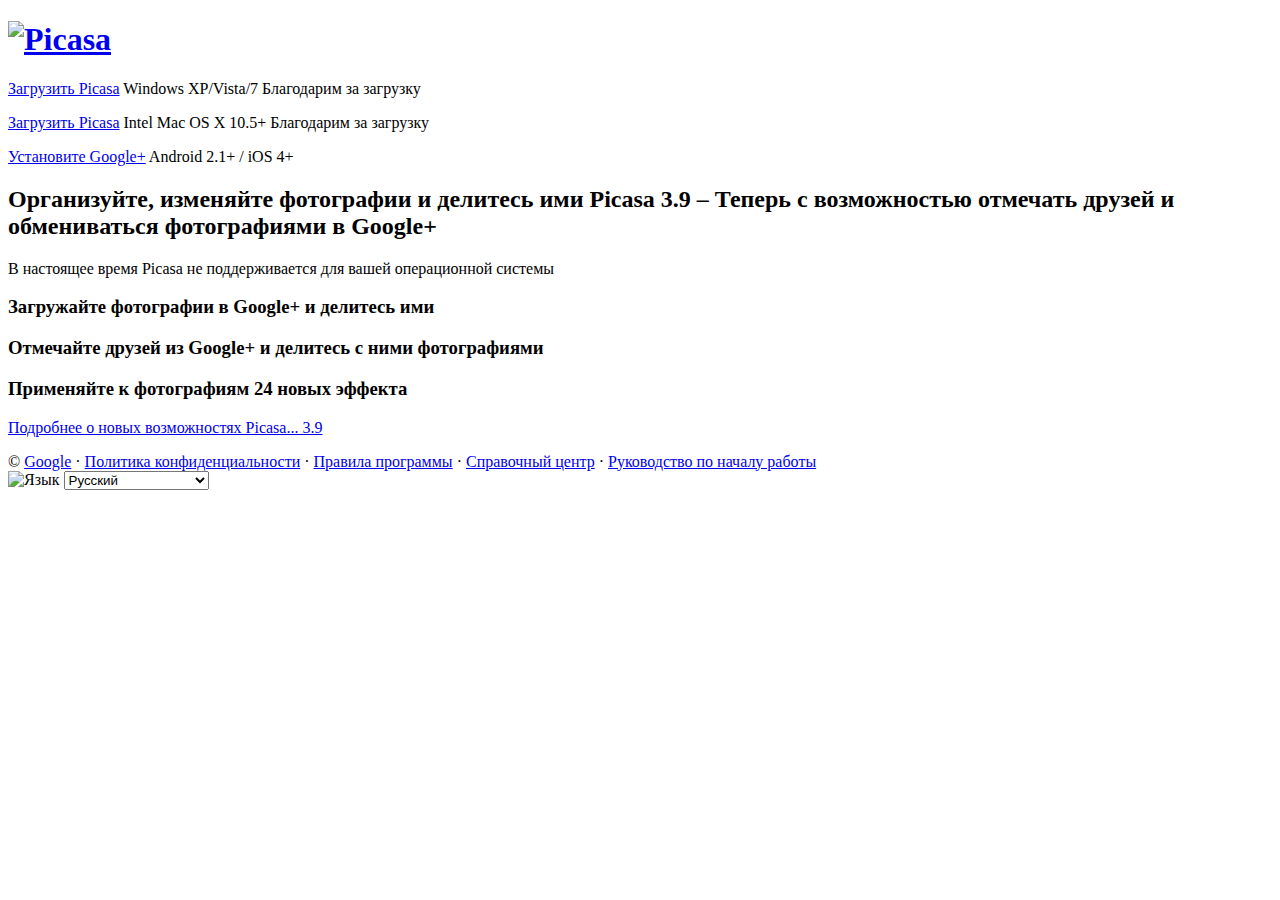
==== picasa/index.html @ 23ef6171 "Add files via upload" ====
<!DOCTYPE html>
<html class="google-js" lang="ru">

<head>
    <script>
        with (document.documentElement) { className = className.replace(/\bgoogle\b/, 'google-js') }
    </script>
    <meta charset="utf-8">
    <meta name="viewport" content="initial-scale=1, minimum-scale=1, width=device-width">
    <meta name="description"
        content="Picasa 3.9: – Теперь с возможностью отмечать друзей и обмениваться фотографиями в Google+">
    <title>Picasa</title>
    <link rel="stylesheet"
        href="http://web.archive.org/web/20120601013918cs_/http://fonts.googleapis.com/css?family=Open+Sans:300,400,600,700&amp;subset=latin,cyrillic">
    <link rel="stylesheet" href="https://web.archive.org/web/20120601013918cs_/http://picasa.google.com/intl/ru/default.css">
    <script src="http://web.archive.org/web/20120601013918js_/http://www.google.com/js/gweb/analytics/autotrack.js">
    </script>
    <script>
        window.scrollTo(0, 1); // hide address bar
        new gweb.analytics.AutoTrack({ profile: 'UA-3737627-1' });
    </script>
    <script src="http://web.archive.org/web/20120601013918js_/http://www.google.com/js/gweb/core.js">
    </script>
    <script>
        function downloading() {
            gweb.dom.classes.add(document.body, 'downloading')
        }
    </script>
</head>

<body class="index windows downloading">
    <h1><a href="https://web.archive.org/web/20120601013918/http://picasa.google.com/intl/ru/"><img
                src="https://web.archive.org/web/20120601013918im_/http://picasa.google.com/intl/ru/images/logo_picasa_large.png"
                alt="Picasa"></a></h1>
    <div class="header">
        <p class="download windows"><a
                href="../dl/picasa39-setup.exe"
                onclick="downloading();">Загрузить Picasa</a> <span>Windows XP/Vista/7</span> <span
                class="downloading">Благодарим за загрузку</span></p>
        <p class="download mac"><a
                href="https://web.archive.org/web/20120601013918/http://dl.google.com/photos/picasamac39.dmg"
                onclick="downloading();">Загрузить Picasa</a> <span>Intel Mac OS X 10.5+</span> <span
                class="downloading">Благодарим за загрузку</span></p>
        <p class="download mobile"><a
                href="https://web.archive.org/web/20120601013918/http://m.google.com/plus">Установите Google+</a>
            <span>Android 2.1+ / iOS 4+</span></p>
        <h2>Организуйте, изменяйте фотографии и делитесь ими <span>Picasa 3.9&nbsp;–&nbsp;Теперь с возможностью отмечать
                друзей и обмениваться фотографиями в Google+</span></h2>
        <p class="unsupported">В настоящее время Picasa не поддерживается для вашей операционной системы</p>
    </div>
    <!--header-->
    <div class="section circles"><span><span></span></span>
        <h3>Загружайте фотографии в Google+ и делитесь ими</h3>
    </div>
    <!--section-->
    <div class="section name"><span><span></span></span>
        <h3>Отмечайте друзей из Google+ и делитесь с ними фотографиями</h3>
    </div>
    <!--section-->
    <div class="section edit"><span><span></span></span>
        <h3>Применяйте к фотографиям 24 новых эффекта</h3>
    </div>
    <!--section-->
    <p class="more"><a
            href="http://web.archive.org/web/20120601013918/http://support.google.com/picasa/bin/answer.py?hl=ru&amp;answer=93773">Подробнее
            о новых возможностях Picasa...&nbsp;3.9</a></p>
    <div id="about">© <a href="../">Google</a>&nbsp;· <a
            href="http://web.archive.org/web/20120601013918/http://www.google.com/intl/ru/policies/privacy/">Политика
            конфиденциальности</a>&nbsp;· <a href="policy.html">Правила программы</a>&nbsp;· <a
            href="http://web.archive.org/web/20120601013918/http://picasa.google.com/support/?hl=ru">Справочный
            центр</a>&nbsp;· <a
            href="http://web.archive.org/web/20120601013918/http://support.google.com/picasa/bin/answer.py?hl=ru&amp;answer=157000">Руководство
            по началу работы</a>
        <script>
            function g_setlang() {
                var lang = document.getElementById('lang').value;
                var arFileUrl = location.pathname.split('/');
                var fileUrl = arFileUrl[arFileUrl.length - 1];
                location.pathname = '/intl/' + lang + '/' + fileUrl;
            }
        </script>
        <form id="language" action="." method="post"><label for="lang"><img
                    src="https://web.archive.org/web/20120601013918im_/http://picasa.google.com/intl/ru/images/icon_language.png"
                    alt="Язык"></label> <select id="lang" name="lang" onchange="g_setlang()">

                <option value="en">English</option>

                <option value="id">Bahasa Indonesia</option>

                <option value="ca">Català</option>

                <option value="da">Dansk</option>

                <option value="de">Deutsch</option>

                <option value="es">Español</option>

                <option value="tl">Filipino</option>

                <option value="fr">Français</option>

                <option value="hr">Hrvatski</option>

                <option value="it">Italiano</option>

                <option value="lv">Latviešu</option>

                <option value="lt">Lietuvių</option>

                <option value="hu">Magyar</option>

                <option value="nl">Nederlands</option>

                <option value="no">Norsk</option>

                <option value="pl">Polski</option>

                <option value="pt-BR">Português (Brasil)</option>

                <option value="pt-PT">Português (Portugal)</option>

                <option value="ro">Română</option>

                <option value="sk">Slovenský</option>

                <option value="sl">Slovenščina</option>

                <option value="fi">Suomi</option>

                <option value="sv">Svenska</option>

                <option value="vi">Tiếng Việt</option>

                <option value="tr">Türkçe</option>

                <option value="hi">हिन्दी</option>

                <option value="th">ไทย</option>

                <option value="cs">Čeština</option>

                <option value="zh-CN">中文 (中国)</option>

                <option value="zh-TW">中文 (台湾)</option>

                <option value="ja">日本語</option>

                <option value="ko">한국어</option>

                <option value="el">Ελληνικά</option>

                <option value="sr">Српски</option>

                <option value="bg">Български</option>

                <option value="ru" selected="">Русский</option>

                <option value="uk">Українська</option>

                <option value="ar">العربية</option>

                <option value="iw">עברית</option>

            </select></form>
    </div>
    <script>
        if (gweb.userAgent.MAC) {
            gweb.dom.classes.add(document.body, 'mac')
        } else if (gweb.userAgent.WINDOWS) {
            gweb.dom.classes.add(document.body, 'windows')
        } else if (gweb.userAgent.product.ANDROID || gweb.userAgent.product.IPHONE) {
            gweb.dom.classes.add(document.body, 'mobile')
        } else {
            gweb.dom.classes.add(document.body, 'unsupported')
        }
    </script>


</body>

</html>
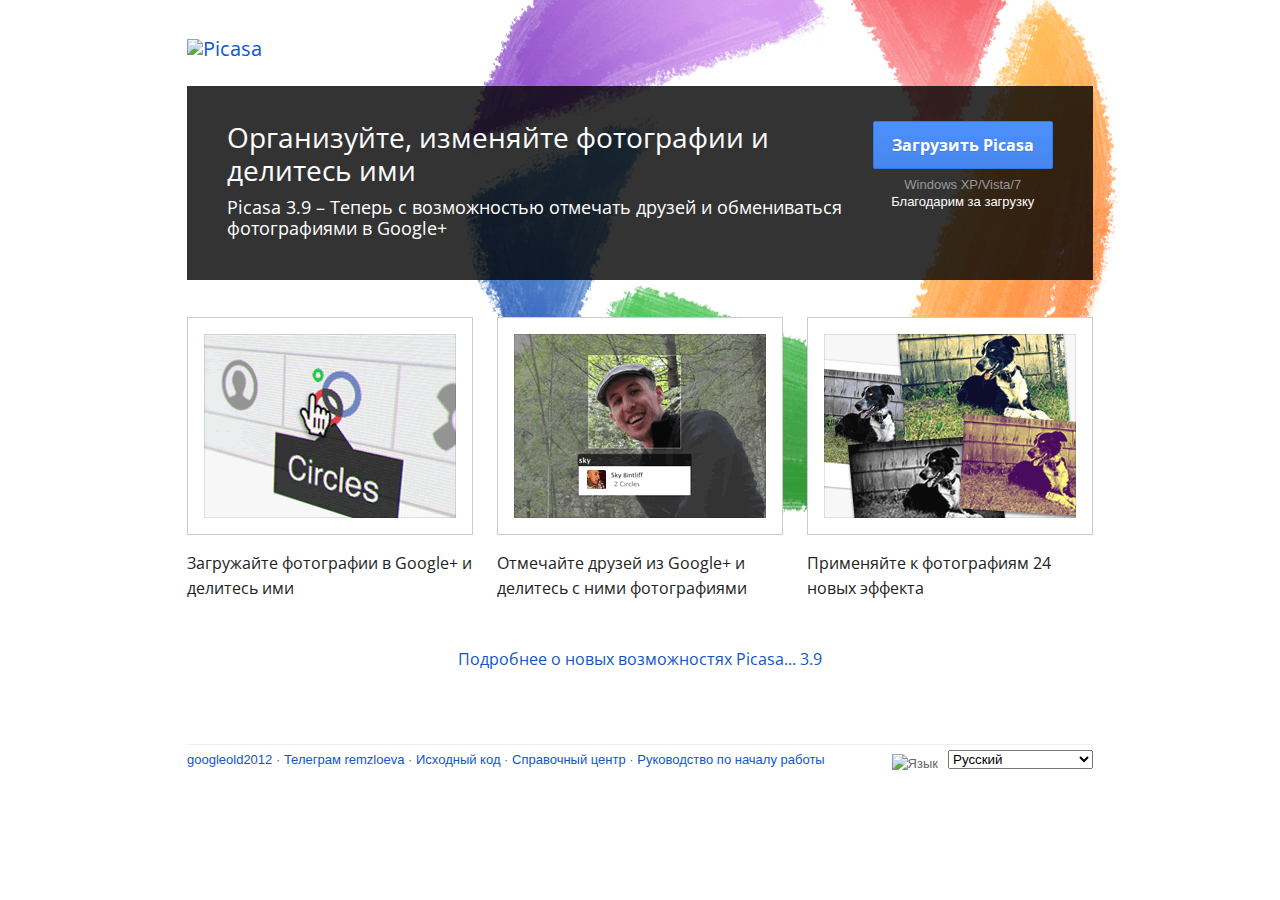
==== commit fd06d2fa: "Update index.html" ====
--- a/picasa/index.html
+++ b/picasa/index.html
@@ -11,8 +11,8 @@
         content="Picasa 3.9: – Теперь с возможностью отмечать друзей и обмениваться фотографиями в Google+">
     <title>Picasa</title>
     <link rel="stylesheet"
-        href="http://web.archive.org/web/20120601013918cs_/http://fonts.googleapis.com/css?family=Open+Sans:300,400,600,700&amp;subset=latin,cyrillic">
-    <link rel="stylesheet" href="https://web.archive.org/web/20120601013918cs_/http://picasa.google.com/intl/ru/default.css">
+        href="http://fonts.googleapis.com/css?family=Open+Sans:300,400,600,700&amp;subset=latin,cyrillic">
+    <link rel="stylesheet" href="default.css">
     <script src="http://web.archive.org/web/20120601013918js_/http://www.google.com/js/gweb/analytics/autotrack.js">
     </script>
     <script>
@@ -64,9 +64,8 @@
     <p class="more"><a
             href="http://web.archive.org/web/20120601013918/http://support.google.com/picasa/bin/answer.py?hl=ru&amp;answer=93773">Подробнее
             о новых возможностях Picasa...&nbsp;3.9</a></p>
-    <div id="about">© <a href="../">Google</a>&nbsp;· <a
-            href="http://web.archive.org/web/20120601013918/http://www.google.com/intl/ru/policies/privacy/">Политика
-            конфиденциальности</a>&nbsp;· <a href="policy.html">Правила программы</a>&nbsp;· <a
+    <div id="about"><a href="../">googleold2012</a>&nbsp;· <a
+            href="https://t.me/remcyka">Телеграм remzloevа</a>&nbsp;· <a href="https://github.com/Remzloi/googleold2012">Исходный код</a>&nbsp;· <a
             href="http://web.archive.org/web/20120601013918/http://picasa.google.com/support/?hl=ru">Справочный
             центр</a>&nbsp;· <a
             href="http://web.archive.org/web/20120601013918/http://support.google.com/picasa/bin/answer.py?hl=ru&amp;answer=157000">Руководство
@@ -178,4 +177,4 @@
 
 </body>
 
-</html>+</html>
--- a/picasa/default.css
+++ b/picasa/default.css
@@ -0,0 +1,632 @@
+@import url(http://fonts.googleapis.com/css?family=Open+Sans);
+
+@media screen,projection,print{
+  html,input,textarea{font-family:arial,sans-serif}
+  html{line-height:1.5}
+  h1,h2,h3,h4,h5,h6,label input,#nav li a{font-weight:normal}
+  h4,h5,h6,pre,table,input,textarea,code{font-size:1em}
+}
+
+@media screen,projection{
+  html{color:#333;font-size:13px;}
+  body{padding:16px}
+  h1,h2{font-size:20px}
+  h2,h3,h4,h5,h6{color:#222}
+  h2{line-height:1.2;margin:0 0 6px}
+  h3{font-size:16px;line-height:1.54;margin:20px 0 13px}
+  h4,h6{margin:13px 0 -13px}
+  h4{font-size:14px}
+  h5,p{margin:13px 0}
+  ul,ol{margin-bottom:13px;margin-top:13px}
+  a:link{color:#15c;text-decoration:none}
+  a:visited{color:#61c}
+  a:hover{text-decoration:underline}
+  a:focus,a:active{color:#d14836}
+  a code{color:inherit}
+  #about{clear:both;color:#666;list-style:none;margin:26px 0 0;padding:0}
+}
+
+
+
+
+
+
+/* CORE STYLESHEET ***********************************************************/
+/*****************************************************************************/
+
+@media screen, projection {
+
+/* GENERIC *******************************************************************/
+
+ body {
+  margin: auto;
+  max-width: 906px;
+  position: relative;
+  padding-top: 26px;
+ }
+
+h2 + h3 {
+  margin-top: .85em !important;
+}
+
+a img {
+  border: 0;
+}
+
+
+
+/* SITE SPECIFIC *************************************************************/
+
+#language {
+  float: right;
+}
+
+body.mobile #language {
+  float: none;
+  margin-top: 1em;
+}
+
+#language label {
+  float: left;
+  margin: 4px 10px 0 0;
+}
+
+body.index {
+  background: url(watermark.png) no-repeat center top;
+}
+
+
+h1 {
+  line-height: 100%;
+  margin-bottom: 27px;
+}
+
+h1 img {
+  width: 147px;
+}
+
+.index h2 {
+  color: #fff;
+  font-size: 215%;
+}
+
+.index h2 span {
+  font-size: 64%;
+  display: block;
+  padding-top: 9px;
+}
+
+.header {
+  background: #000;
+  background: rgba(0, 0, 0, 0.8);
+  overflow: hidden;
+  padding: 2.65em 3.1em;
+  margin-bottom: 37px;
+}
+
+.header p {
+  color: #999;
+  margin-bottom: 0;
+}
+
+.more {
+  font-size: 120%;
+  text-align: center;
+  clear: both;
+}
+
+#about {
+  margin-top: 60px;
+  padding-bottom: 20px;
+  padding-top: 5px;
+  border-top: 1px solid #efefef;
+  float: left;
+  width: 100%;
+}
+
+
+
+/* MENU **********************************************************************/
+
+ul.menu {
+  float: left;
+  font-weight: bold;
+  list-style: none;
+  margin-top: 0;
+  padding: 0;
+  width: 170px;
+}
+
+ul.menu a {
+  font-weight: normal;
+}
+
+ul.menu h3 {
+  margin-bottom: .76em;
+  margin-top: .15em;
+}
+
+ul.menu li.offsite {
+  border-top: 1px dashed #ccc;
+  margin-top: .8em;
+  padding-top: .8em;
+}
+
+
+
+/* SECTIONS ******************************************************************/
+
+.section {
+  margin-left: 200px;
+}
+
+.index .section h3 {
+  margin-top: 1em;
+}
+
+.index .section {
+  float: left;
+  margin: 0 2.649006622516556% 2.65em 0;
+  overflow: hidden;
+  width: 31.567328918322296%;
+}
+
+.index .section span {
+  border: 1px solid #ccc;
+  padding: 5.594405594405594%;
+  overflow: hidden;
+  max-width: 100%;
+  background: #fff;
+  display: block;
+/*  background: rgba(255, 255, 255, 0.9);*/
+}
+
+.index .section span span {
+  display: block;
+  width: 100%;
+  height: 184px;
+  border: 0;
+  padding: 0;
+  -webkit-box-shadow: inset 0px 0px 0px 1px rgba(0, 0, 0, .1);
+  -moz-box-shadow: inset 0px 0px 0px 1px rgba(0, 0, 0, .1);
+  box-shadow: inset 0px 0px 0px 1px rgba(0, 0, 0, .1);
+  background-color: #efefef;
+  background-position: center center;
+  background-repeat: no-repeat;
+  background-size: cover;
+}
+
+.section.circles span span {
+  background-image: url(thumb_circles.png);
+}
+
+.section.name span span {
+  background-image: url(thumb_name.png);
+}
+
+.section.edit span span {
+  background-image: url(thumb_edit.png);
+}
+
+.index .section.edit {
+  margin-right: 0;
+}
+
+
+
+/* BUTTONS *******************************************************************/
+
+.download {
+  color: #999;
+  float: right;
+  line-height: 130%;
+  margin: 0 0 0 25px;
+  max-width: 240px;
+  text-align:center;
+}
+
+.download a {
+  min-width: 140px;
+}
+
+.download span {
+  display: block;
+}
+
+.index .download span.unsupported,
+.index .download span.downloading {
+  color: #fff;
+}
+
+.download a {
+  text-decoration: none;
+  border-radius: 2px;
+  display: inline-block;
+  line-height: 20px;
+  padding: 13px 18px;
+  color: #fff;
+  font-size: 16px;
+  font-weight: bold;
+  margin-bottom: .5em;
+
+  -moz-text-shadow: 0px 1px 0 rgba(0,0,0,.1);
+  -o-text-shadow: 0px 1px 0 rgba(0,0,0,.1);
+  -webkit-text-shadow: 0px 1px 0 rgba(0,0,0,.1);
+  text-shadow: 0px 1px 0 rgba(0,0,0,.1);
+
+  border: 1px solid #3079ed;
+  background: #4787ed;
+  background-image: -moz-linear-gradient(top,#4d90fe,#4787ed);
+  background-image: -o-linear-gradient(top,#4d90fe,#4787ed);
+  background-image: -webkit-linear-gradient(top,#4d90fe,#4787ed);
+  background-image: linear-gradient(top,#4d90fe,#4787ed);
+}
+
+.download a:hover {
+  border-color: #2f5bb7;
+  background: #4787ed;
+  background: #4787ed -webkit-gradient(linear,left top,left bottom,from(#4d90fe),to(#357ae8)) 0 0;
+  background: #4787ed -moz-linear-gradient(top,#4d90fe,#357ae8) 0 0;
+  background: #4787ed -o-linear-gradient(top,#4d90fe,#357ae8) 0 0;
+  background: #4787ed -webkit-linear-gradient(top,#4d90fe,#357ae8) 0 0;
+  background: #4787ed linear-gradient(top,#4d90fe,#357ae8) 0 0;
+
+  -moz-box-shadow: 0 1px 2px rgba(0,0,0,.2);
+  -o-box-shadow: 0 1px 2px rgba(0,0,0,.2);
+  -webkit-box-shadow: 0 1px 2px rgba(0,0,0,.2);
+  box-shadow: 0 1px 2px rgba(0,0,0,.2)
+}
+
+.download a:active {
+  -moz-box-shadow: inset 0 1px 2px rgba(0,0,0,.2);
+  -o-box-shadow: inset 0 1px 2px rgba(0,0,0,.2);
+  -webkit-box-shadow: inset 0 1px 2px rgba(0,0,0,.2);
+  box-shadow: inset 0 1px 2px rgba(0,0,0,.2)
+}
+
+
+
+/* red action button *********************************************************/
+
+.download.action a {
+  border-color: transparent;
+  background-color: #d14836;
+  background-image: -webkit-gradient(linear,left top,left bottom,from(#dd4b39),to(#d14836));
+  background-image: -webkit-linear-gradient(top,#dd4b39,#d14836);
+  background-image: -moz-linear-gradient(top,#dd4b39,#d14836);
+  background-image: -ms-linear-gradient(top,#dd4b39,#d14836);
+  background-image: -o-linear-gradient(top,#dd4b39,#d14836);
+  background-image: linear-gradient(top,#dd4b39,#d14836);
+  filter: progid: DXImageTransform.Microsoft.gradient(startColorStr='#dd4b39',EndColorStr='#d14836');
+}
+
+.download.action a:hover {
+  border-color: #b0281a;
+  border-bottom-color: #AF301F;
+  background-color: #c53727;
+  background-image: -webkit-gradient(linear,left top,left bottom,from(#dd4b39),to(#c53727));
+  background-image: -webkit-linear-gradient(top,#dd4b39,#c53727);
+  background-image: -moz-linear-gradient(top,#dd4b39,#c53727);
+  background-image: -ms-linear-gradient(top,#dd4b39,#c53727);
+  background-image: -o-linear-gradient(top,#dd4b39,#c53727);
+  background-image: linear-gradient(top,#dd4b39,#c53727);
+  filter: progid: DXImageTransform.Microsoft.gradient(startColorStr='#dd4b39',EndColorStr='#c53727');
+}
+
+.download.action a:active,
+.download.action a:focus:active {
+  border-color: #992A1B;
+  background-color: #b0281a;
+  background-image: -webkit-gradient(linear,left top,left bottom,from(#dd4b39),to(#b0281a));
+  background-image: -webkit-linear-gradient(top,#dd4b39,#b0281a);
+  background-image: -moz-linear-gradient(top,#dd4b39,#b0281a);
+  background-image: -ms-linear-gradient(top,#dd4b39,#b0281a);
+  background-image: -o-linear-gradient(top,#dd4b39,#b0281a);
+  background-image: linear-gradient(top,#dd4b39,#b0281a);
+}
+
+/* mac_tools ****************************************************************/
+
+.mac_tools .download {
+  float: left;
+  margin: 1em 0;
+  text-align: left;
+}
+
+.terms { /*terms and conditions*/
+  font-size: 90%;
+  height: 0px;
+  overflow-y: hidden;
+  -webkit-transition: all 1s ease-in-out;
+  -moz-transition: all 1s ease-in-out;
+  -o-transition: all 1s ease-in-out;
+  transition: all 1s ease-in-out;
+  border: 1px solid #fff;
+  padding: 0 1em;
+  clear: both;
+}
+
+.approve .terms { /*show terms*/
+  height: 300px;
+  overflow-y: scroll;
+  border: 1px solid #ccc;
+}
+
+.approve .download,
+.accept { /*accept button*/
+  opacity: 0;
+  -webkit-transition: all .6s ease-in-out;
+  -moz-transition: all .6s ease-in-out;
+  -o-transition: all .6s ease-in-out;
+  transition: all .6s ease-in-out;
+  visibility: hidden;
+}
+
+.approve .accept { /*fade in accept button*/
+  opacity: 1;
+  visibility: visible;
+}
+
+body.downloading p.download span { /*keep showing system requirements*/
+  display: block !important;
+}
+
+
+
+/* VIDEO *********************************************************************/
+
+iframe.video {
+  background: #f5f5f5;
+  border-radius: 4px;
+  border: 1px solid #e5e5e5;
+  display: block;
+  float: right;
+  height: 329px;
+  margin: 0 0 10px 35px;
+  max-width: 400px;
+  padding: 9px;
+  width: 100%;
+}
+
+/* IE6 hack ******************************************************************/
+* html iframe.video {
+  width: 400px;
+}
+
+
+
+/* FONTS *********************************************************************/
+
+h1,
+h2,
+h3,
+h4,
+.more,
+.download a {
+  font-family: 'Open Sans',arial,sans-serif;
+}
+
+html[lang="cs"] .windows h1,
+html[lang="cs"] .windows h2,
+html[lang="cs"] .windows h3,
+html[lang="cs"] .windows h4,
+html[lang="cs"] .windows .more,
+html[lang="cs"] .windows .download a,
+html[lang="lt"] .windows h1,
+html[lang="lt"] .windows h2,
+html[lang="lt"] .windows h3,
+html[lang="lt"] .windows h4,
+html[lang="lt"] .windows .more,
+html[lang="lt"] .windows .download a,
+html[lang="sk"] .windows h1,
+html[lang="sk"] .windows h2,
+html[lang="sk"] .windows h3,
+html[lang="sk"] .windows h4,
+html[lang="sk"] .windows .more,
+html[lang="sk"] .windows .download a {
+  font-family: arial,sans-serif !important;
+}
+
+
+
+/* TOGGLING CONTENT **********************************************************/
+
+body.mac .windows, /* hide windows download */
+body.mobile .windows, /* hide windows download */
+body.windows .mac, /* hide mac download */
+body.mobile .mac, /* hide mac download */
+body.unsupported .windows, /* hide windows download */
+body.unsupported .mac, /* hide mac download */
+body.unsupported .mobile, /* hide mac download */
+body .unsupported, /* hide unsupported message */
+body span.downloading, /* hide downloading button */
+body.downloading p.download span, /* hide system requirements when downloading toggled */
+p.download.mobile { /* hide mobile download */
+  display: none;
+}
+
+body.mac .mac, /* show mac button */
+body.windows .windows, /* show windows button */
+body.mobile .mobile, /* show mobile button */
+body.unsupported .unsupported, /* show unsupported message */
+body.downloading p.download .downloading { /* show downloading button */
+  display: block;
+}
+
+
+
+/* RTL TWEAKS ****************************************************************/
+
+body.index.rtl {
+  background-position: -200px top;
+}
+
+.rtl #language {
+  float: left;
+}
+
+.rtl .section {
+  margin-left: 0;
+  margin-right: 200px;
+}
+
+.rtl #about {
+  float: right;
+}
+
+.rtl ul.menu {
+  float: right;
+}
+
+.rtl.index .section {
+  float: right;
+  margin: 0 0 2.65em 2.649006622516556%;
+}
+
+.rtl.index .section.edit {
+  margin-left: 0;
+}
+
+.rtl .download {
+  float: left;
+  margin: 0 25px 0 0;
+}
+
+.rtl.uploader .download {
+  float: right;
+  text-align: right;
+  margin: 1em 0;
+}
+
+
+.rtl iframe.video {
+  float: left;
+  margin: 0 35px 10px 0;
+}
+
+} /* rtl */
+
+
+
+
+
+
+/* NARROW DISPLAYS ***********************************************************/
+/*****************************************************************************/
+
+@media screen and (max-width: 480px) {
+
+body.index {
+  background: none;
+  padding-top: 20px;
+  width: 286px;
+}
+
+h1 {
+  margin-top: 0;
+  margin-bottom: 17px;
+}
+
+ul.menu,
+div.section,
+.index div.section {
+  clear: both;
+  margin: 20px 0 0 0;
+  width: 100%;
+}
+
+ul.menu {
+  margin: 0 0 3em 0;
+}
+
+.download {
+  float: none;
+  margin: 0 auto;
+  padding-bottom: 1.5em;
+}
+
+.index h2 {
+  font-size: 180%;
+}
+
+.header {
+  padding: 2em;
+  margin-bottom: 1em;
+}
+
+.more {
+  text-align: left;
+  padding-top: 1em;
+}
+
+#about {
+  margin-top: 30px;
+}
+
+#about a {
+  display: inline-block;
+  padding: 2px 6px 10px 0;
+}
+
+iframe.video {
+  width: 92%;
+  height: 240px;
+  margin: 1em auto;
+  float: none;
+  padding: 2%;
+}
+
+} /* 480px */
+
+
+
+
+
+
+/* IPAD **********************************************************************/
+/*****************************************************************************/
+@media only screen and (device-width: 768px) { /* ipad */
+
+  body .unsupported { /* hide unsupported message */
+    display: none !important;
+  }
+
+  body .mobile { /* show mobile button */
+    display: block !important;
+  }
+
+} /* ipad */
+
+
+
+
+
+
+/* PRINT *********************************************************************/
+/*****************************************************************************/
+
+@media print {
+
+  body.index {
+    background: none;
+  }
+
+  #about,
+  ul.menu {
+    display: none;
+  }
+
+  .section {
+    margin-left: 0 !important;
+  }
+
+  html {
+    font-size:9pt;
+  }
+
+  h1 img {
+    width: 100pt;
+  }
+
+
+}
